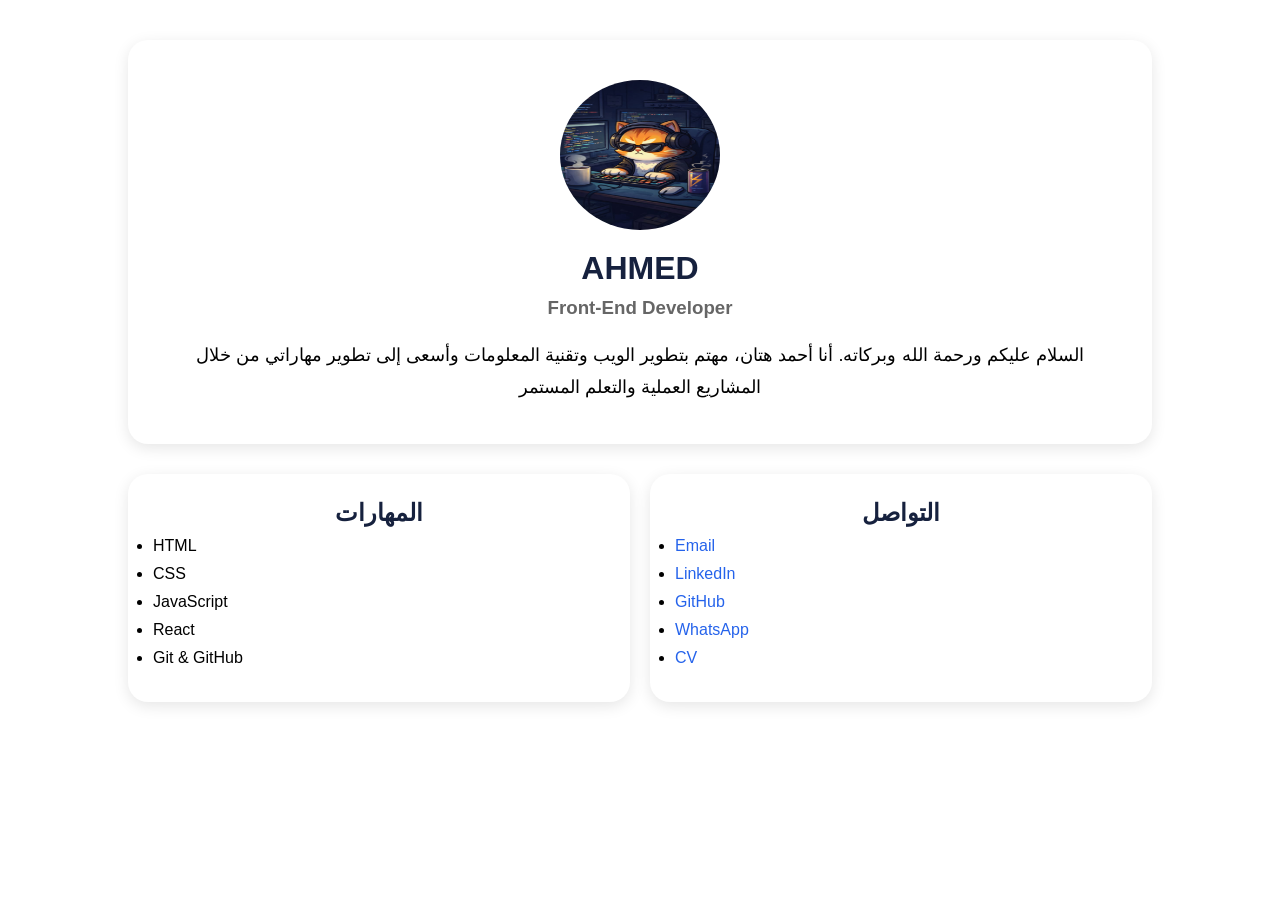
==== index.html @ b67bd8c5 "First Portfolio version" ====
<!DOCTYPE html>
<html lang="en">
<head>
    <meta charset="UTF-8">
    <meta name="viewport" content="width=device-width, initial-scale=1.0">
    <title>AHMED Portfolio</title>
    <link href="Hiromi.jpg" rel="icon" type="image/x-icon">
    <link rel="stylesheet" href="style.css">
</head>
<body>
    <div class="about">
        
        <div class="avatar">
            <img src="avatar.jpg" alt="AHMED" style="width: 100%; height: 100%; border-radius: 50%;">
        </div>
        
        <h1>AHMED</h1>
        <h3>Front-End Developer</h3>
        <P> السلام عليكم ورحمة الله وبركاته.
        أنا أحمد هتان، مهتم بتطوير الويب وتقنية المعلومات وأسعى إلى
        
    تطوير مهاراتي من خلال المشاريع العملية والتعلم المستمر</P>
    </div>

    <div class="cards">
        <div class="card">
            <span class="skill"></span>
            <h2>المهارات</h2>
            <ul>
                <li>HTML</li>
                <li>CSS</li>
                <li>JavaScript</li>
                <li>React</li>
                <li>Git & GitHub</li>
            </ul>
        </div>
        <div class="card">
            <h2>التواصل</h2>
            <ul>
                <li><a href="mailto:"ahmedhattan1@gmail.com">Email</a></li>
                <li><a href="https://www.linkedin.com/in/v98a/" target="_blank">LinkedIn</a></li>
                <li><a href="https://github.com/p-ahmed1" target="_blank">GitHub</a></li>
                  <li><a href="https://wa.me/966500183192" target="_blank">WhatsApp</a></li>
                  <li> <a href="cv2026.pdf" target="_blank">CV</a></li>
            </ul>
        </div>
    </div>
</body>
</html>
---- style.css ----
*{
            margin: 0;
            padding: 0;
            box-sizing: border-box;
        }
        body{
            font-family: 'Poppins', sans-serif;
        }
        /* بطاقة التعريف */
        .about{
            width: 80%;
            margin: 40px auto 30px;
            background: white;
            padding: 40px;
            border-radius: 20px;
            text-align: center;
            box-shadow:0 4px 15px rgba(0,0,0,0.1)

        }

        .avatar {
            width: 160px;

                height: 150px;

               border-radius:50%;
               object-fit:cover;

             margin:0 auto 20px;
        }

        .about h1{
            color: #16213e;
            margin-bottom: 10px;
        }

        .about h3 {
           color: #666;
           margin-bottom: 20px;
        }
        .about p {
            line-height: 1.8;
            font-size: 18px;
        }

        /* البطاقات السفلية */
        .cards{
            width: 80%;
            margin:auto;
            display: flex;
            gap: 20px;
        }
        .card{
            flex: 1;
            background: white;
            padding: 25px;
            border-radius: 20px;
            box-shadow:0 4px 15px rgba(0,0,0,0.1);
        }
        .card h2{
            text-align: center;
            color: #16213e;
            margin-bottom: 10px;
        }
        .card ul{
            padding-right: 20px;
        }
        .card li{
            margin: 10px 0;
        }
        .card a{
            text-decoration: none;
            color: #2563eb;
        }
        footer{
            margin-top: 30px;
            background: #16213e;
            text-align: center;
            padding: 20px;
        }
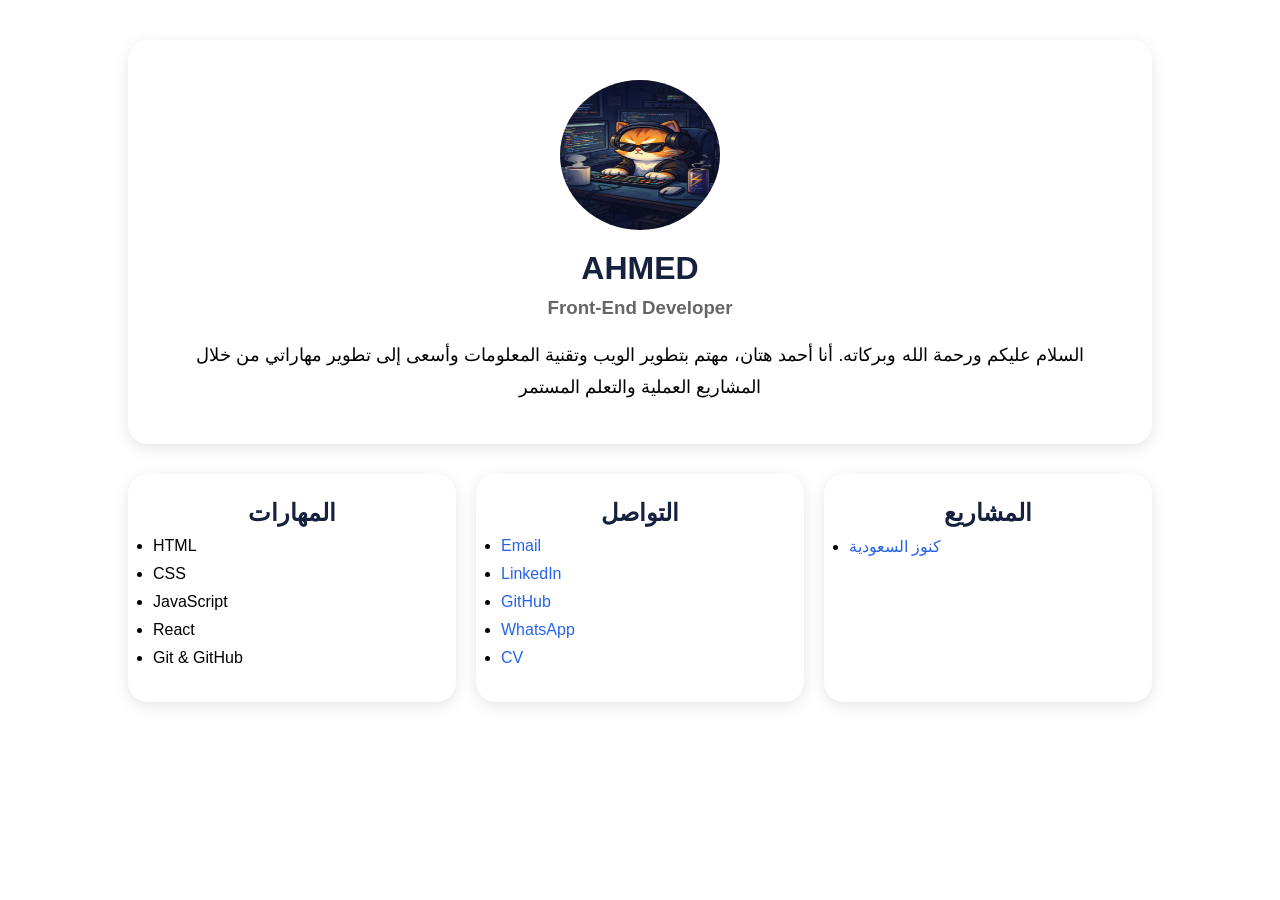
==== commit 1bc7e24d: "Add projects section" ====
--- a/index.html
+++ b/index.html
@@ -37,13 +37,19 @@
         <div class="card">
             <h2>التواصل</h2>
             <ul>
-                <li><a href="mailto:"ahmedhattan1@gmail.com">Email</a></li>
+                <li><a href="mailto:ahmedhattan1m@gmail.com">Email</a></li>
                 <li><a href="https://www.linkedin.com/in/v98a/" target="_blank">LinkedIn</a></li>
                 <li><a href="https://github.com/p-ahmed1" target="_blank">GitHub</a></li>
                   <li><a href="https://wa.me/966500183192" target="_blank">WhatsApp</a></li>
                   <li> <a href="cv2026.pdf" target="_blank">CV</a></li>
             </ul>
-        </div>
+              
     </div>
+    <div class="card">
+        <h2>المشاريع</h2>
+        <ul>
+            <li><a href="c:\Users\ahmed98\Desktop\protofilo\saudi-treasure\index.html" target="_blank">كنوز السعودية</a></li>
+            
+        </ul>
 </body>
 </html>
--- a/style.css
+++ b/style.css
@@ -44,6 +44,11 @@
         }
 
         /* البطاقات السفلية */
+        .cards-container{
+            width: 100%;
+            background: #f5f5f5;
+            padding: 40px 0;
+        }
         .cards{
             width: 80%;
             margin:auto;
